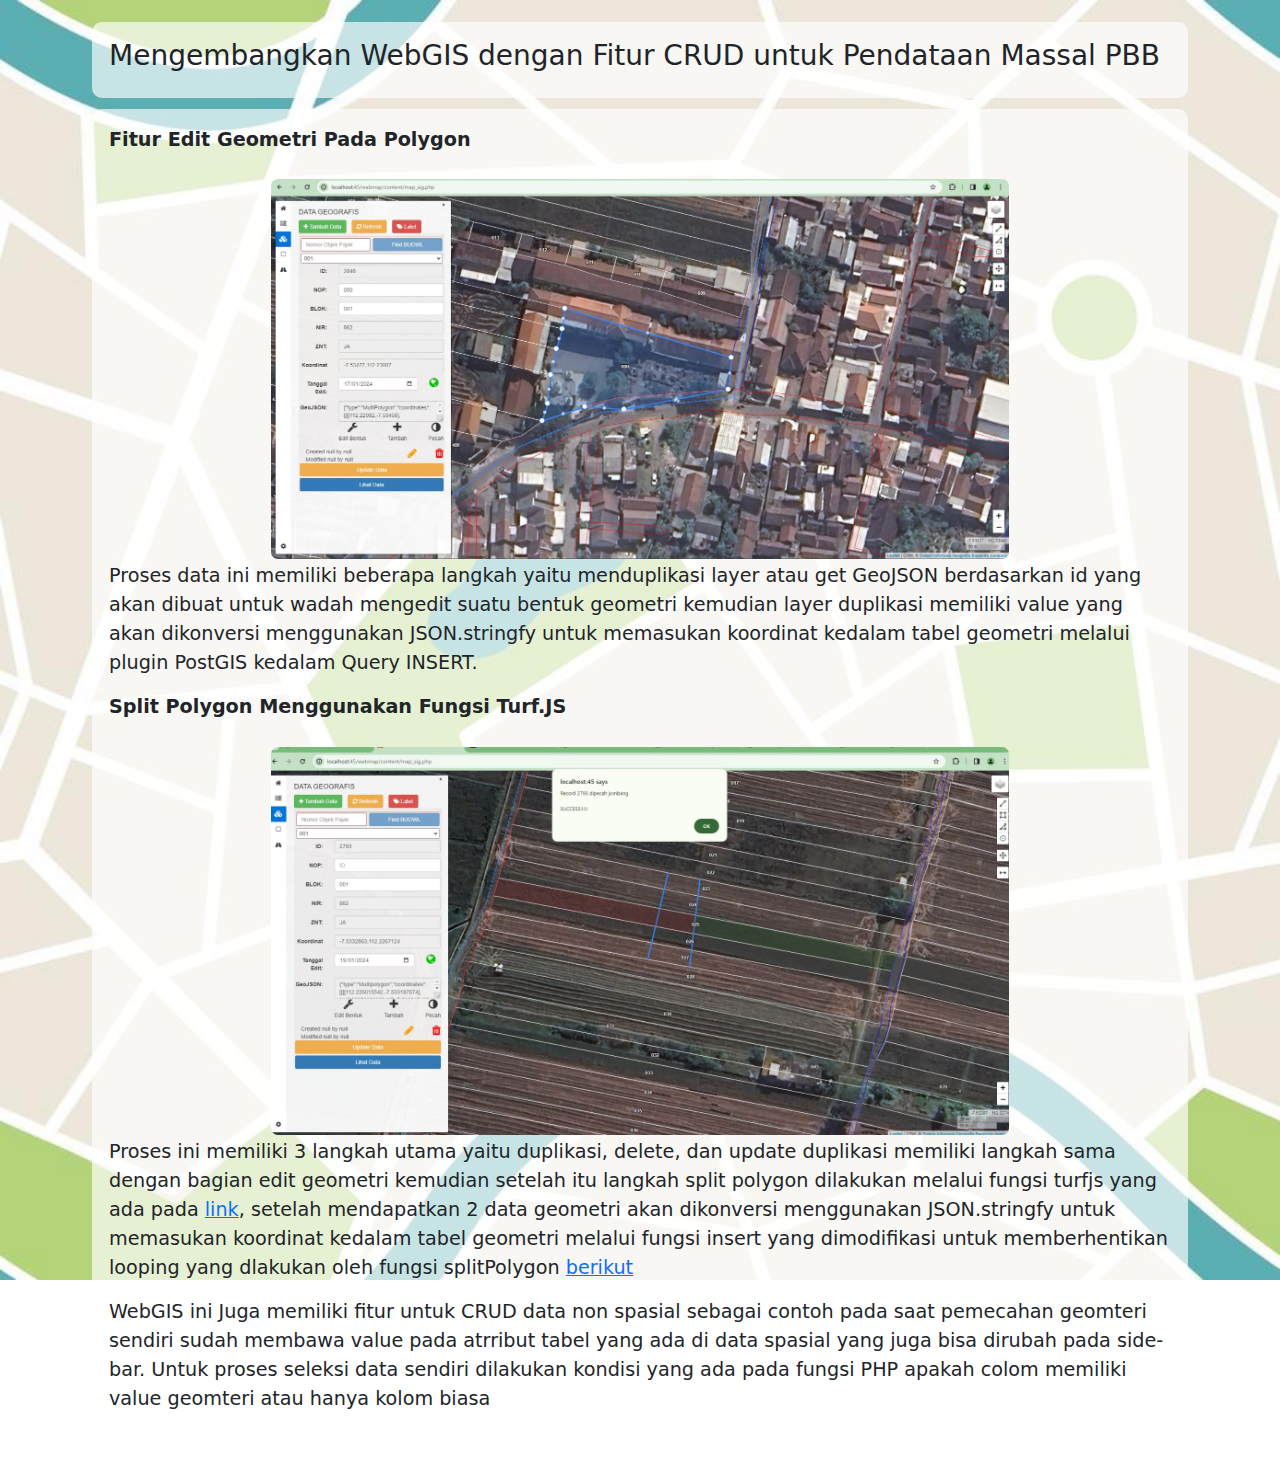
==== project1.html @ 9aa64dd9 "Add files via upload" ====
<!DOCTYPE html>
<html lang="en">
  <head>
    <meta charset="UTF-8" />
    <meta name="viewport" content="width=device-width, initial-scale=1.0" />
    <title>Mengembangkan WebGIS</title>
    <link
      rel="stylesheet"
      href="https://cdn.jsdelivr.net/npm/bootstrap@5.3.0/dist/css/bootstrap.min.css"
    />
    <link rel="stylesheet" href="index.css" />
    <script src="https://cdn.jsdelivr.net/npm/bootstrap@5.3.0/dist/js/bootstrap.bundle.min.js"></script>
  </head>
  <body>
    <div class="container">
      <div class="batas">
        <h3>
          Mengembangkan WebGIS dengan Fitur CRUD untuk Pendataan Massal PBB
        </h3>
      </div>
      <div class="konten">
        <p class="tulisan"><strong>Fitur Edit Geometri Pada Polygon</strong></p>
        <img src="data/edit.jpeg" class="gambar" />
        <p class="tulisan">
          Proses data ini memiliki beberapa langkah yaitu menduplikasi layer
          atau get GeoJSON berdasarkan id yang akan dibuat untuk wadah mengedit
          suatu bentuk geometri kemudian layer duplikasi memiliki value yang
          akan dikonversi menggunakan JSON.stringfy untuk memasukan koordinat
          kedalam tabel geometri melalui plugin PostGIS kedalam Query INSERT.
        </p>
        <p class="tulisan">
          <strong>Split Polygon Menggunakan Fungsi Turf.JS</strong>
        </p>
        <img src="data/pecah.jpeg" class="gambar" />
        <p class="tulisan">
          Proses ini memiliki 3 langkah utama yaitu duplikasi, delete, dan
          update duplikasi memiliki langkah sama dengan bagian edit geometri
          kemudian setelah itu langkah split polygon dilakukan melalui fungsi
          turfjs yang ada pada
          <a href="http: //jsfiddle.net/TomazicM/x1a4d9ho/" target="_blank"
            >link</a
          >, setelah mendapatkan 2 data geometri akan dikonversi menggunakan
          JSON.stringfy untuk memasukan koordinat kedalam tabel geometri melalui
          fungsi insert yang dimodifikasi untuk memberhentikan looping yang
          dlakukan oleh fungsi splitPolygon
          <a href=" https://jsfiddle.net/andisurya/9vt52ux7/1/" target="_blank"
            >berikut</a
          >
          <p class="tulisan">WebGIS ini Juga memiliki fitur untuk CRUD data non spasial sebagai contoh pada saat pemecahan geomteri sendiri sudah membawa value pada atrribut tabel yang ada di data spasial yang juga bisa dirubah pada side-bar. Untuk proses seleksi data sendiri dilakukan kondisi yang ada pada fungsi PHP apakah colom memiliki value geomteri atau hanya kolom biasa </p>
        </p>
      </div>
    </div>
  </body>
</html>
---- index.css ----
.gambar {
  display: block;
  margin-left: auto;
  margin-right: auto;
  max-width: 70%;
  height: auto;
  margin-top: 2%;
  border-radius: 10px;
  border: 3px solid #33333300;
}

.clickable {
  cursor: pointer;
}
.batas {
  border: 2px solid #f0f0f000;
  padding: 15px;
  margin: 10px;
  background-color: rgba(255, 255, 255, 0.662);
  border-radius: 10px;
  border-style: double;
  transition: background-color 0.7s ease;
  margin-top: 2%;
}

.konten {
  border: 2px solid #f0f0f000;
  padding: 15px;
  margin: 10px;
  background-color: rgba(255, 255, 255, 0.662);
  border-radius: 10px;
  border-style: double;
  margin-top: 1%;
}

.tulisan {
  font-size: larger;
}

.batas:hover {
  background-color: rgb(94, 221, 183);
  border: 4px solid #ffffff00;
}
.centered-navbar {
  display: flex;
  justify-content: center;
  align-items: center;
}
.nav-item:hover {
  border-radius: 10px;
  background-color: rgb(94, 221, 183);
  border: 1px solid rgba(0, 0, 0, 0);
}

.nav-link:hover {
  color: rgb(0, 0, 0);
  font-weight: bold;
}

body {
  background-image: url("data/background.jpg");
  background-size: cover; /* Adjust the size property as needed */
  background-repeat: no-repeat;
  background-attachment: fixed; /* Optional: Keeps the background fixed while scrolling */
}
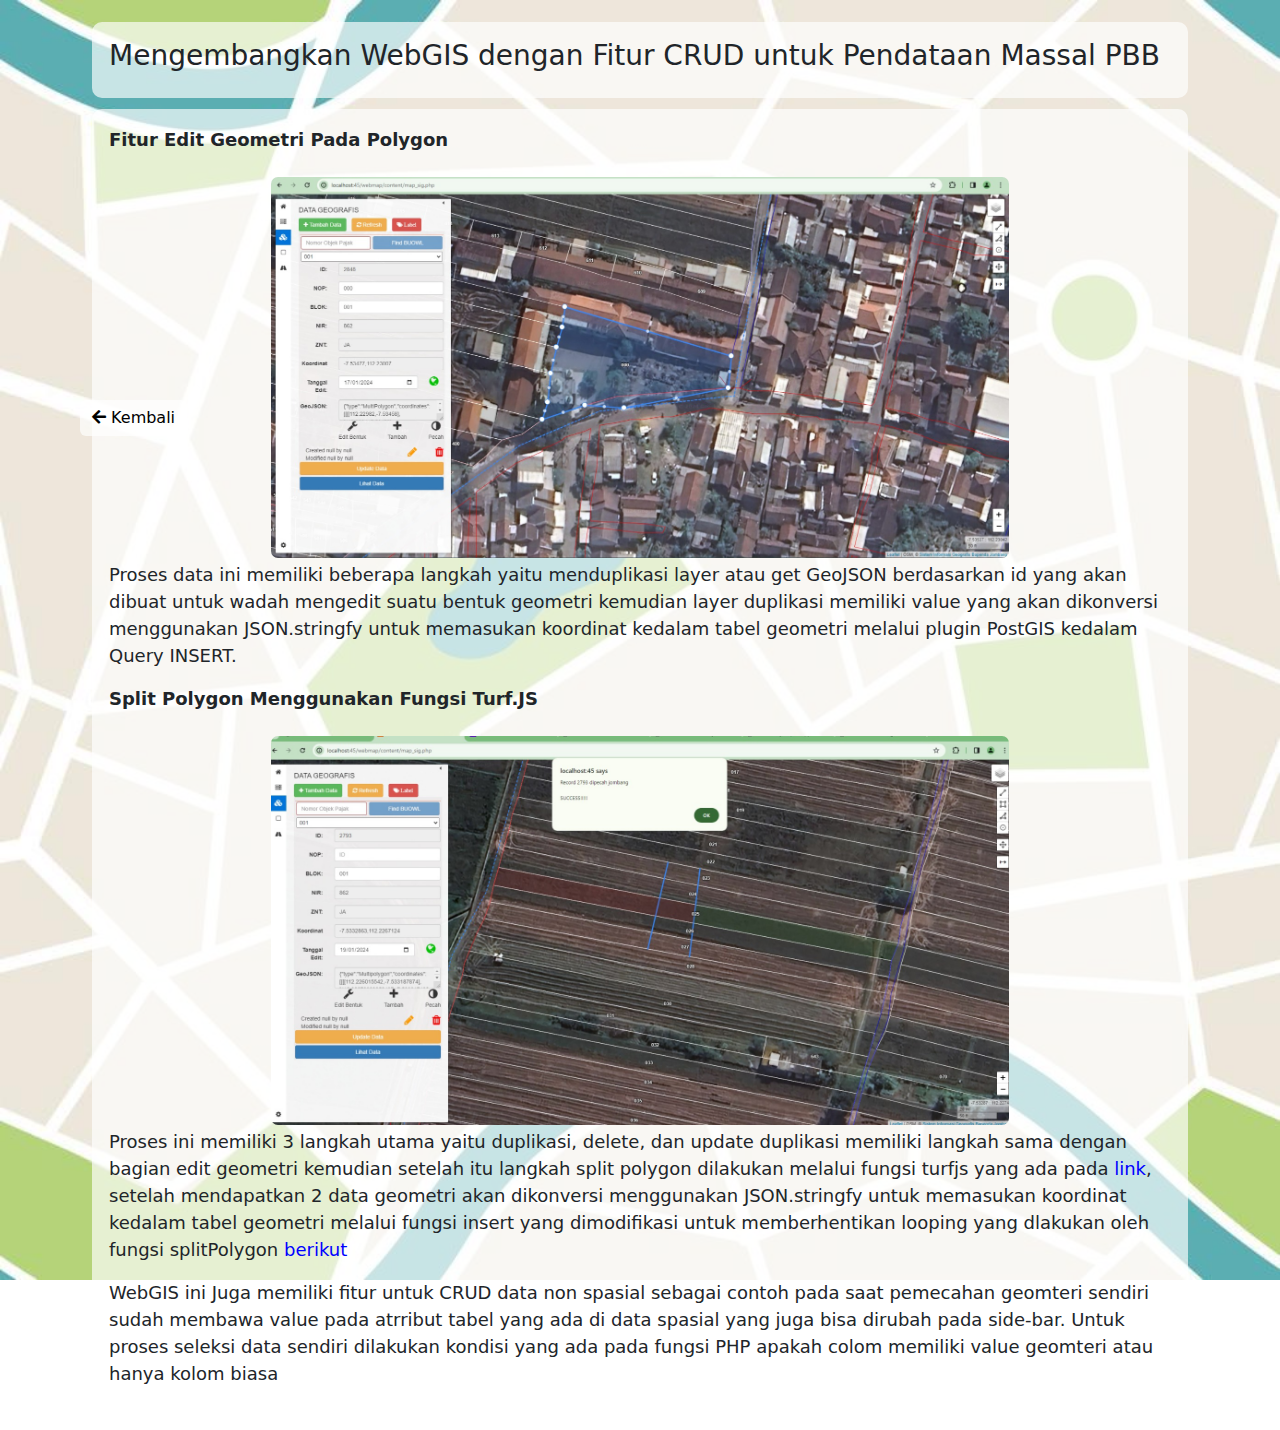
==== commit b57e37f9: "Add files via upload" ====
--- a/project1.html
+++ b/project1.html
@@ -8,10 +8,17 @@
       rel="stylesheet"
       href="https://cdn.jsdelivr.net/npm/bootstrap@5.3.0/dist/css/bootstrap.min.css"
     />
+    <link
+      rel="stylesheet"
+      href="https://cdnjs.cloudflare.com/ajax/libs/font-awesome/5.15.4/css/all.min.css"
+    />
     <link rel="stylesheet" href="index.css" />
     <script src="https://cdn.jsdelivr.net/npm/bootstrap@5.3.0/dist/js/bootstrap.bundle.min.js"></script>
   </head>
   <body>
+    <button class="btn btn-primary back-button" onclick="goBack()">
+      <i class="fas fa-arrow-left"></i> Kembali
+    </button>
     <div class="container">
       <div class="batas">
         <h3>
@@ -37,13 +44,13 @@
           update duplikasi memiliki langkah sama dengan bagian edit geometri
           kemudian setelah itu langkah split polygon dilakukan melalui fungsi
           turfjs yang ada pada
-          <a href="http: //jsfiddle.net/TomazicM/x1a4d9ho/" target="_blank"
+          <a href="https://gis.stackexchange.com/questions/338322/splitting-a-polygon-into-multiple-polygon-by-multiple-line-strings-in-leaflet-an" target="_blank" style="color: blue; text-decoration: none"
             >link</a
           >, setelah mendapatkan 2 data geometri akan dikonversi menggunakan
           JSON.stringfy untuk memasukan koordinat kedalam tabel geometri melalui
           fungsi insert yang dimodifikasi untuk memberhentikan looping yang
           dlakukan oleh fungsi splitPolygon
-          <a href=" https://jsfiddle.net/andisurya/9vt52ux7/1/" target="_blank"
+          <a href=" https://jsfiddle.net/andisurya/9vt52ux7/1/" target="_blank" style="color: blue; text-decoration: none"
             >berikut</a
           >
           <p class="tulisan">WebGIS ini Juga memiliki fitur untuk CRUD data non spasial sebagai contoh pada saat pemecahan geomteri sendiri sudah membawa value pada atrribut tabel yang ada di data spasial yang juga bisa dirubah pada side-bar. Untuk proses seleksi data sendiri dilakukan kondisi yang ada pada fungsi PHP apakah colom memiliki value geomteri atau hanya kolom biasa </p>
@@ -51,4 +58,14 @@
       </div>
     </div>
   </body>
+  <script>
+    function goBack() {
+        window.history.back();
+    }
+
+    window.addEventListener('scroll', function() {
+        var backButton = document.querySelector('.back-button');
+        backButton.style.top = (10 + window.scrollY) + 'px';
+    });
+</script>
 </html>
--- a/index.css
+++ b/index.css
@@ -31,10 +31,24 @@
   border-radius: 10px;
   border-style: double;
   margin-top: 1%;
+  font-size: 15px;
 }
 
 .tulisan {
   font-size: larger;
+}
+
+.back-button {
+  position: absolute;
+  top: 400px;
+  left: 80px;
+  background-color: rgba(255, 255, 255, 0.662);
+  color: #000000;
+  border: none;
+}
+
+.back-button:hover {
+  background-color: rgb(94, 221, 183);
 }
 
 .batas:hover {
@@ -63,3 +77,21 @@
   background-repeat: no-repeat;
   background-attachment: fixed; /* Optional: Keeps the background fixed while scrolling */
 }
+
+footer {
+  text-align: center;
+  padding: 15px;
+  background-color: rgba(255, 255, 255, 0.662);
+}
+
+footer a {
+  margin: 0 10px; /* Optional margin between the links */
+  text-decoration: none;
+  color: #333; /* Optional color for the links */
+}
+
+footer a:hover {
+  border-radius: 5px;
+  background-color: rgb(94, 221, 183);
+  border: 1px solid rgba(0, 0, 0, 0);
+}
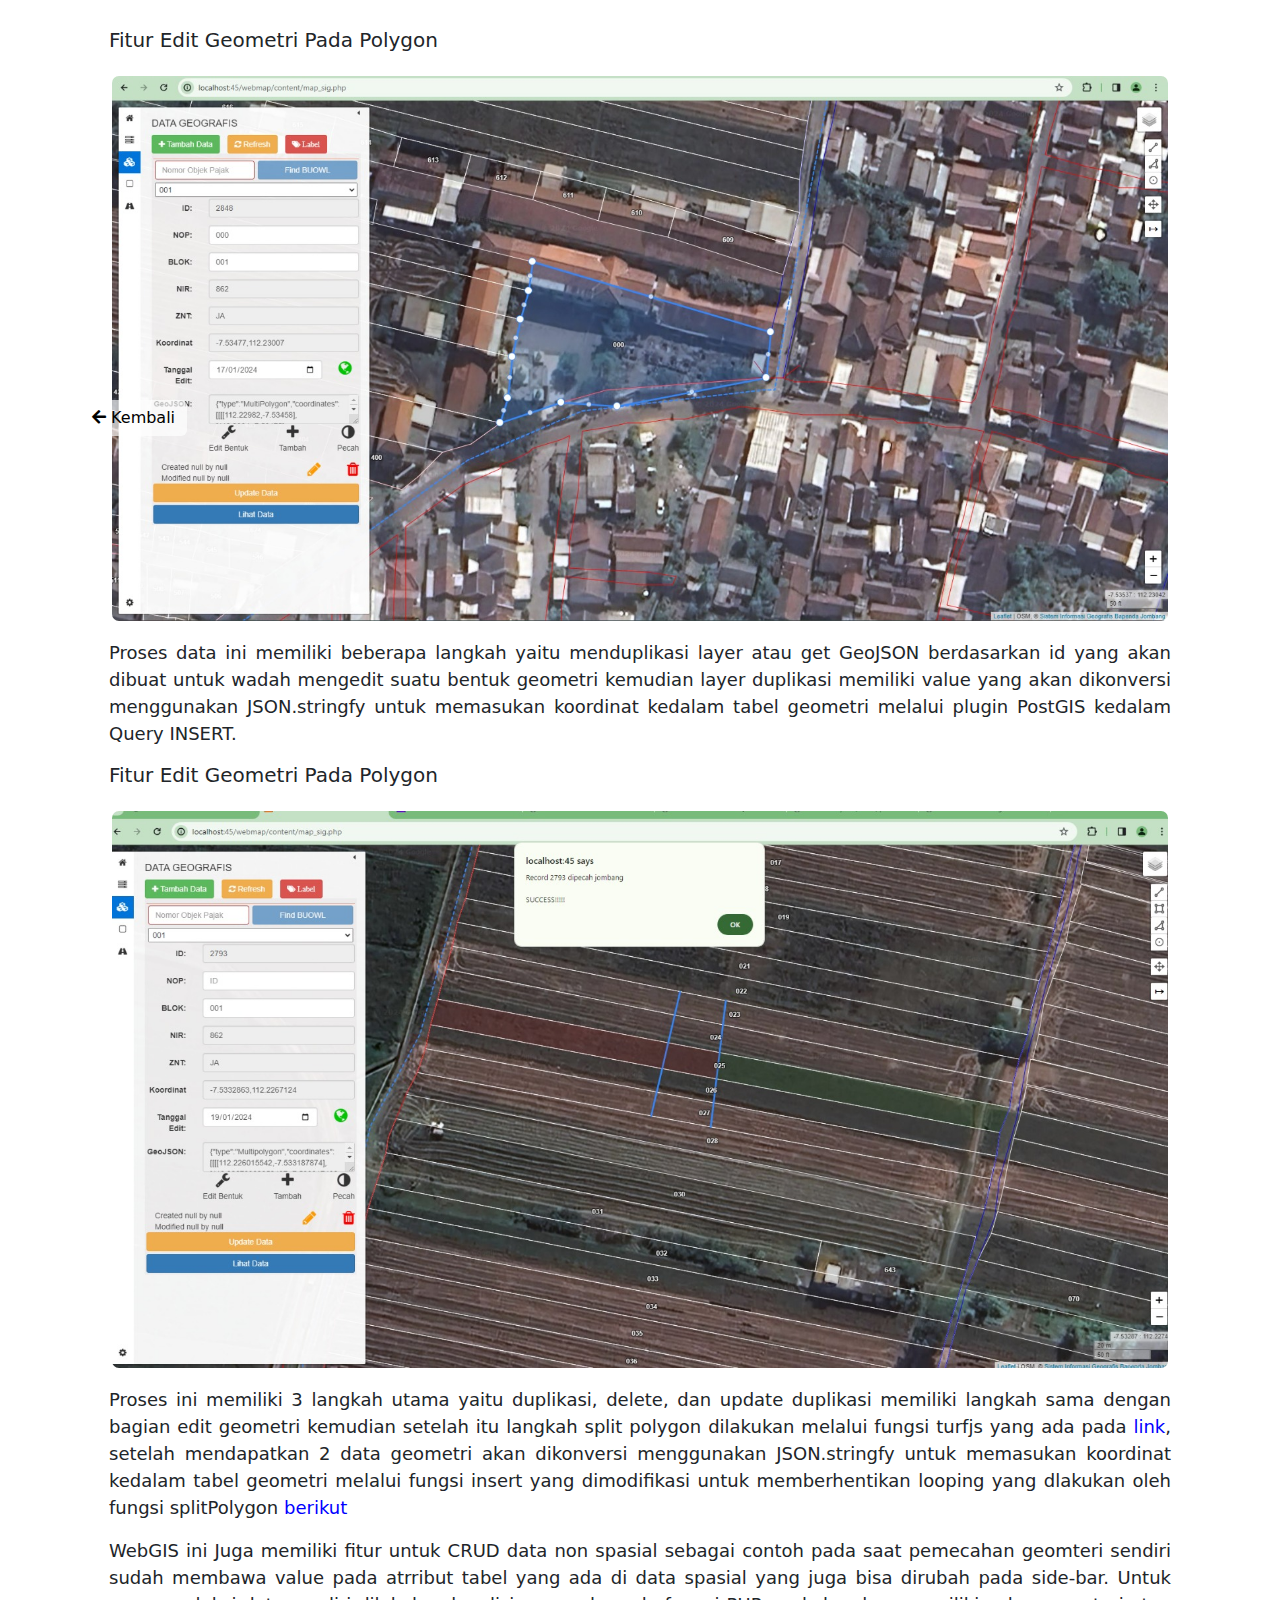
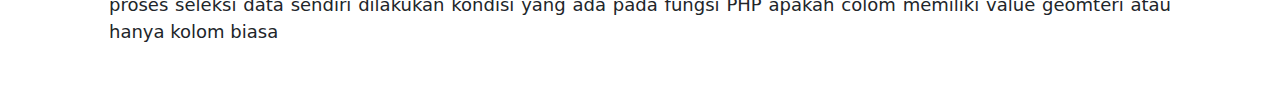
==== commit 497c3fcb: "Add files via upload" ====
--- a/project1.html
+++ b/project1.html
@@ -20,13 +20,8 @@
       <i class="fas fa-arrow-left"></i> Kembali
     </button>
     <div class="container">
-      <div class="batas">
-        <h3>
-          Mengembangkan WebGIS dengan Fitur CRUD untuk Pendataan Massal PBB
-        </h3>
-      </div>
       <div class="konten">
-        <p class="tulisan"><strong>Fitur Edit Geometri Pada Polygon</strong></p>
+        <h5 class="judul-tulisan">Fitur Edit Geometri Pada Polygon</h5>
         <img src="data/edit.jpeg" class="gambar" />
         <p class="tulisan">
           Proses data ini memiliki beberapa langkah yaitu menduplikasi layer
@@ -35,9 +30,7 @@
           akan dikonversi menggunakan JSON.stringfy untuk memasukan koordinat
           kedalam tabel geometri melalui plugin PostGIS kedalam Query INSERT.
         </p>
-        <p class="tulisan">
-          <strong>Split Polygon Menggunakan Fungsi Turf.JS</strong>
-        </p>
+        <h5 class="judul-tulisan">Fitur Edit Geometri Pada Polygon</h5>
         <img src="data/pecah.jpeg" class="gambar" />
         <p class="tulisan">
           Proses ini memiliki 3 langkah utama yaitu duplikasi, delete, dan
--- a/index.css
+++ b/index.css
@@ -1,26 +1,227 @@
+#map {
+  width: 100%;
+  height: 120%;
+  position: fixed;
+}
+
+#mapProfile {
+  position: absolute;
+  height: 300px; /* Adjust as needed */
+  width: 700px; /* Use viewport width */
+  background-color: rgba(0, 0, 0, 0);
+  overflow: hidden; /* Prevent content overflow */
+  box-sizing: border-box; /* Include padding and border in width */
+}
+
+.pp {
+  position: absolute;
+  float: left;
+  display: block;
+  margin-left: 10px;
+  margin-right: 10px;
+  width: 230px;
+}
+
+.bio {
+  position: absolute;
+  margin-left: 300px;
+  margin-top: 60px;
+}
+
+.keterangan {
+  position: absolute;
+  margin-top: 20px;
+  width: 500px;
+}
+
+.btn-block {
+  display: block;
+  width: 100%;
+}
+
+.nama {
+  position: absolute;
+  margin-left: 300px;
+}
+
+.diagram {
+  height: 200px;
+  width: 400px;
+  position: absolute;
+  margin-left: 10px;
+  margin-top: 80px;
+  z-index: 2;
+}
+
+.diagramPie {
+  height: 250px;
+  width: 250px;
+  position: absolute;
+  margin-left: 440px;
+}
+
+.overlay {
+  position: absolute;
+  top: 0;
+  left: 0;
+  right: 0;
+  bottom: 0;
+  margin: auto;
+}
+
+.button-container {
+  display: flex;
+  margin-top: 300px;
+  margin-left: 300px;
+  z-index: 1000;
+}
+
+.profil {
+  border: 2px solid #f0f0f000;
+  padding: 5px;
+  margin: 10px;
+  background-color: rgba(255, 255, 255, 0.774);
+  border-radius: 10px;
+  border-style: double;
+  transition: background-color 1s ease, transform 0.5s ease;
+  margin-top: 2%;
+  font-family: "Coda", system-ui;
+  height: 400px;
+}
+
+.link {
+  color: rgb(0, 0, 0);
+  font-family: "Londrina Solid", sans-serif;
+  font-weight: 500;
+  font-size: 18px;
+}
+
+.link:hover span {
+  display: none;
+}
+
+.link:hover::after {
+  content: "Kunjungi SPATIAL PLAYGROUND";
+  background-color: rgba(19, 158, 81, 0.836);
+  border-radius: 5px;
+  padding: 5px;
+}
+
+/* .profil:hover {
+    border: 4px solid rgba(19, 158, 81, 0.836);
+    background-color: rgba(255, 255, 255, 0.863);
+  } */
+
+.profil h1,
+.profil h3,
+.profil h6 {
+  color: #333;
+  font-family: "Coda", system-ui;
+}
+
+.text-center {
+  text-align: center;
+}
+
+.mt-3 {
+  margin-top: 10px;
+}
+
+.clickable {
+  cursor: pointer;
+}
+
 .gambar {
   display: block;
   margin-left: auto;
   margin-right: auto;
-  max-width: 70%;
+  max-width: 100%;
   height: auto;
   margin-top: 2%;
   border-radius: 10px;
   border: 3px solid #33333300;
 }
 
+.beetwen {
+  display: flex;
+}
+
+.BAJINGAN {
+  display: inline-block;
+  width: 60%;
+  vertical-align: top;
+  margin-bottom: 100px;
+  margin-left: 70px;
+}
+
+.grafis {
+  margin-right: 70px;
+  margin-top: 70px;
+}
+
+.mapGIS {
+  color: #333; /* dark gray text color */
+  font-family: Arial, sans-serif; /* specify a font stack */
+  font-size: 15px;
+  text-align: left;
+  margin-left: 50px;
+  width: 50%;
+}
+
 .clickable {
   cursor: pointer;
 }
+
+.judul-tulisan {
+  font-family: "Coda", system-ui;
+}
+
+.tulisan {
+  font-family: "Coda", system-ui;
+  text-align: justify;
+  margin-top: 15px;
+  font-size: 18px;
+  z-index: 1000;
+}
+
 .batas {
   border: 2px solid #f0f0f000;
   padding: 15px;
   margin: 10px;
+  background-color: rgba(255, 255, 255, 0.774);
+  border-radius: 10px;
+  border-style: double;
+  transition: background-color 1s ease, transform 0.5s ease;
+  margin-top: 2%;
+  font-family: "Coda", system-ui;
+  overflow: auto;
+}
+
+.batas:hover {
+  background-color: rgba(235, 255, 236, 0.596);
+}
+
+.konten {
+  border: 2px solid #f0f0f000;
+  padding: 15px;
+  margin: 10px;
   background-color: rgba(255, 255, 255, 0.662);
   border-radius: 10px;
   border-style: double;
-  transition: background-color 0.7s ease;
+  margin-top: 1%;
+}
+
+.batas {
+  border: 2px solid #f0f0f000;
+  padding: 15px;
+  margin: 10px;
+  background-color: rgba(255, 255, 255, 0.774);
+  border-radius: 10px;
+  border-style: double;
+  transition: background-color 1s ease, transform 0.5s ease;
   margin-top: 2%;
+  font-family: "Coda", system-ui;
+  overflow: auto;
 }
 
 .konten {
@@ -31,11 +232,10 @@
   border-radius: 10px;
   border-style: double;
   margin-top: 1%;
-  font-size: 15px;
-}
-
-.tulisan {
-  font-size: larger;
+}
+
+.konten:hover + .batas {
+  display: none;
 }
 
 .back-button {
@@ -48,12 +248,20 @@
 }
 
 .back-button:hover {
-  background-color: rgb(94, 221, 183);
-}
-
-.batas:hover {
-  background-color: rgb(94, 221, 183);
-  border: 4px solid #ffffff00;
+  background-color: rgba(19, 158, 81, 0.836);
+}
+
+.navbar {
+  background-color: rgba(255, 255, 255, 0.384);
+  transition: border 1s ease;
+  border-radius: 10px;
+  z-index: 1000;
+}
+.navbar:hover {
+  border-radius: 10px;
+  background-color: rgba(255, 255, 255, 0.342);
+  border: 3px solid rgba(19, 158, 81, 0.836);
+  font-weight: bold;
 }
 .centered-navbar {
   display: flex;
@@ -61,8 +269,8 @@
   align-items: center;
 }
 .nav-item:hover {
-  border-radius: 10px;
-  background-color: rgb(94, 221, 183);
+  border-radius: 5px;
+  background-color: rgba(19, 158, 81, 0.836);
   border: 1px solid rgba(0, 0, 0, 0);
 }
 
@@ -70,28 +278,33 @@
   color: rgb(0, 0, 0);
   font-weight: bold;
 }
-
-body {
-  background-image: url("data/background.jpg");
-  background-size: cover; /* Adjust the size property as needed */
-  background-repeat: no-repeat;
-  background-attachment: fixed; /* Optional: Keeps the background fixed while scrolling */
-}
-
-footer {
+.warna {
+  margin-top: 100px;
+  bottom: 0;
+  left: 0;
+  width: 100%;
+  background-color: #f8f9fa;
+  padding: 10px 0;
   text-align: center;
-  padding: 15px;
-  background-color: rgba(255, 255, 255, 0.662);
+  background-color: rgba(255, 255, 255, 0.384);
+  transition: background-color 1s ease;
+}
+.warna:hover {
+  border-radius: 10px;
+  background-color: rgb(255, 255, 255);
+  border: 3px solid rgba(19, 158, 81, 0.836);
+  font-weight: bold;
 }
 
 footer a {
-  margin: 0 10px; /* Optional margin between the links */
+  margin: 0 10px;
   text-decoration: none;
-  color: #333; /* Optional color for the links */
+  color: #333;
 }
 
 footer a:hover {
   border-radius: 5px;
-  background-color: rgb(94, 221, 183);
+  background-color: rgba(19, 158, 81, 0.836);
   border: 1px solid rgba(0, 0, 0, 0);
-}
+  padding: 10px;
+}
